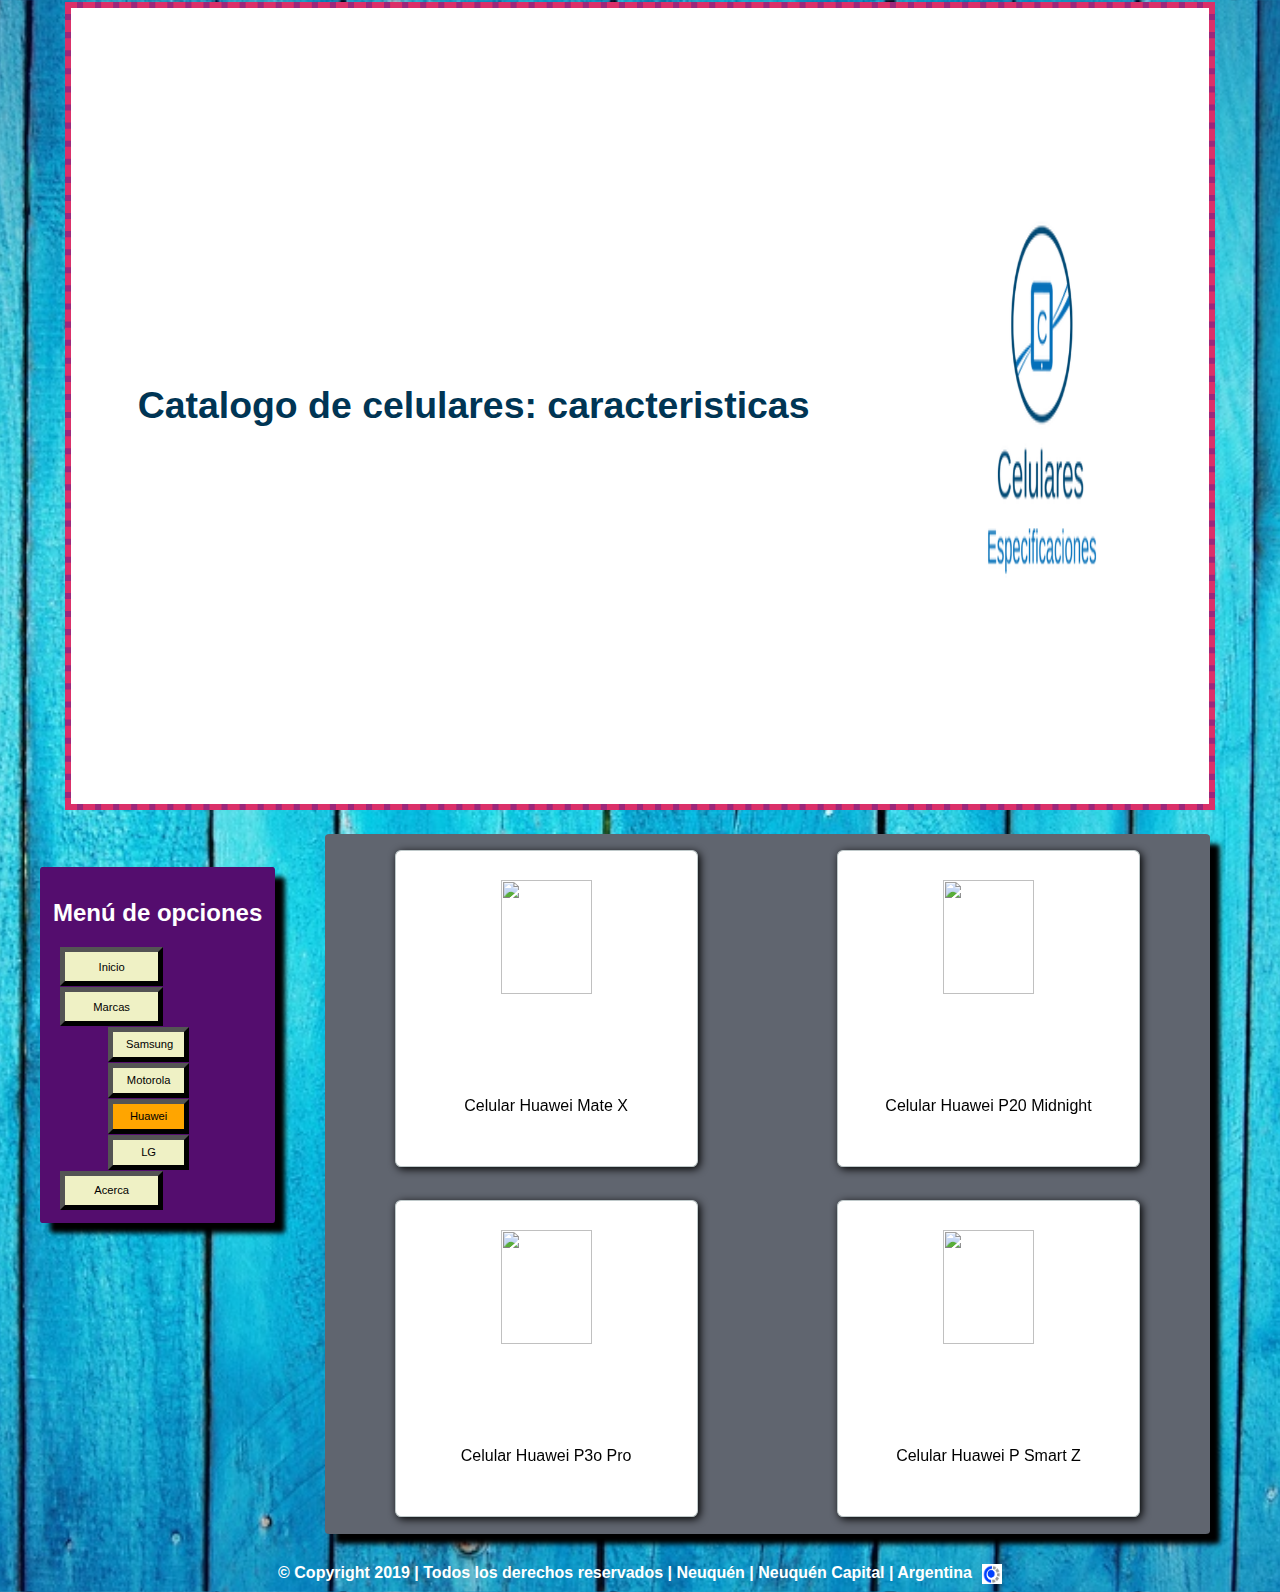
==== paghuawei.html @ c89443e4 "Add files via upload" ====
<html>
	<head >
		<title> Catalogo de celulares: Huawei </title>
		<link rel="stylesheet" type="text/css" href="estiloflex.css" />
	</head>
	<body>
		<header>
			<p><strong> Catalogo de celulares: caracteristicas </strong></p>
			<img src="logo.jpg"/>
		</header>
		<menu>
			<h2><strong>Menú de opciones</strong></h2>
			<ul class="men">
				<li><a href="index.html">Inicio</a></li>
				<li><a href="pagmarcas.html">Marcas</a></li>
				<ul>
					<li><a href="pagsamsung.html">Samsung</a></li>
					<li><a href="pagmotorola.html">Motorola</a></li>
					<li><a class="marca" href="paghuawei.html">Huawei</a></li>
					<li><a href="paglg.html">LG</a></li>
				</ul>
				<li><a href="pagacerca.html">Acerca</a></li>

				</ul>
		</menu>
		<section>
			<div class="cel"> <p> Celular Huawei Mate X </p>
				<img src="Imagenes de celulares/Huawei/mate-x-blue.png"/>
				<div class="overlay">
					<div class="text">
						<u>Características principales: </u></br></br>
						Pantalla: 8", 2480 x 2200 pixels</br>
						Procesador: Kirin 980 2.6GHz</br>
						RAM: 8GB</br>
						Almacenamiento: 512GB</br>
						Expansión: NM</br>
						Cámara: Triple, 40MP+16MP+8MP</br>
						Batería: 4500 mAh</br>
						OS: Android 9.0</br>
						Perfil: 11 mm</br>
						Peso: 295 g</br>
						Precio: ~ 2300 EUR
					</div>
				</div>
			</div>
			<div class="cel"> <p> Celular Huawei P20 Midnight </p>
				<img src="Imagenes de celulares/Huawei/p20-midnight-blue-weu.png"/>
				<div class="overlay">
					<div class="text">
						<u>Características principales: </u></br></br>
						Pantalla: 6.1", 1080 x 2240 pixels</br>
						Procesador: Kirin 970 2.36GHz</br>
						RAM: 6GB</br>
						Almacenamiento: 128GB</br>
						Expansión: microSD</br>
						Cámara: Triple, 40MP+20MP+8MP</br>
						Batería: 4000 mAh</br>
						OS: Android 8.1</br>
						Perfil: 7.8 mm
						Peso: 180 g
					</div>
				</div>
			</div>
			<div class="cel"> <p> Celular Huawei P3o Pro </p>
				<img src="Imagenes de celulares/Huawei/P30Pro_black.png"/>
				<div class="overlay">
					<div class="text">
						<u>Características principales: </u></br></br>
						Pantalla: 6.47", 1080 x 2340 pixels</br>
						Procesador: Kirin 980 2.6GHz</br>
						RAM: 6GB/8GB</br>
						Almacenamiento: 128/256/512GB</br>
						Expansión: NM</br>
						Cámara: Cuádruple, 40MP+20MP+8MP+TOF</br>
						Batería: 4200 mAh</br>
						OS: Android 9.0</br>
						Perfil: 8.4 mm</br>
						Peso: 192 g</br>
						Precio: ~ 1000 EUR
					</div>
				</div>
			</div>
			<div class="cel"> <p> Celular Huawei P Smart Z </p>
				<img src="Imagenes de celulares/Huawei/p-smart-z-black.png"/>
				<div class="overlay">
					<div class="text">
						<u>Características principales: </u></br></br>
						Pantalla: 6.5", 1080 x 2340 pixels</br>
						Procesador: Kirin 710 2.2GHz</br>
						RAM: 4GB</br>
						Almacenamiento: 64GB</br>
						Expansión: microSD</br>
						Cámara: Dual, 16MP+2MP</br>
						Batería: 4000 mAh</br>
						OS: Android 9.0</br>
						Perfil: 8.8 mm</br>
						Peso: 197 g
					</div>
				</div>
			</div>
		</section>
		<footer>
				<strong> © Copyright 2019 | Todos los derechos reservados | Neuquén | Neuquén Capital | Argentina </strong>
				<a href="http://faiweb.uncoma.edu.ar/"><img src="logofinal.png" width="20" 						height="20"></a>

		</footer>
	</body>
</html>
---- estiloflex.css ----
body {
	background-image: url("fondoazul.jpg");
	background-size: cover;
	background-position: center;
	/*background-color: #00a6fb;*/
	display: flex;
	align-items: flex-start;
	/*border: 1px solid black;*/
	flex-direction: row;
	flex-wrap: wrap;
	justify-content: center;
	font-family: sans-serif;
}

@keyframes animateBorder {
	to {
		outline-color: #db3069;
		box-shadow: 0 0 0 6px #e0e4cc;
	}
}

header {
	display: flex;
	justify-content: space-around;
	align-items: center;
	font-family: arial;
	font-size: 130%;
	padding: 0;
	background-color: white;
	width: 90%;
	height: 90%;
	/*border: 1px solid black;*/
	flex-direction: row;
	flex-wrap: wrap;
	outline: 6px dashed #db3069;
	box-shadow: 0 0 0 6px #9b287b;
	animation: 2s animateBorder ease infinite;
	min-width: 260px;
}

header img {
	min-width: 200px;
	width: 15%;
	height: 65%;
}

header p {
	color: #003554;
	font-size: 180%;
}

menu {
	border-radius: 1%;
	margin-top: 5%;
	margin-right: 20px;
	color: white;
	/*border: 1px double black;*/
	background-color: #540d6e;
	padding: 1%;
	box-shadow: 10px 10px 5px black;
}

section {
	background-color: #60656f;
	display: flex;
	margin: 30px;
	width: 70%;
	height: 700px;
	/*border: 6px groove #2e86c1;*/
	border-radius: 0.5%;
	align-items: center;
	flex-wrap: wrap;
	flex-direction: row;
	text-align: center;
	justify-content: space-around;
	min-width: 300px;
	box-shadow: 10px 10px 5px black;
}

footer {
	display: flex;
	width: 1000px;
	/*border: 1px solid black;*/
	text-align: center;
	align-items: flex-start;
	flex-direction: row;
	justify-content: center;
	font-family: sans-serif;
	color: white;
}

footer a {
	margin-left: 1%;
}

.cel, .logos {
	display: flex;
	background-color: white;
	border: 1px solid #bfc9ca;
	width: 34%;
	height: 45%;
	flex-direction: row;
	justify-content: center;
	flex-wrap: wrap;
	text-align: center;
	border-radius: 2%;
	box-shadow: 2px 2px 9px 0;
	overflow: hidden;
	backface-visibility: hidden;
}

.cel img {
	width: 55%;
	height: 60%;
	order: 1;
	margin: 8%;
	-webkit-transition: all .9 ease;
	-moz-transition: all .9s ease;
	-o-transition: all .9 ease;
	-ms-transition: all .9 ease;
}

.logos img {
	width: 100%;
	height: 80%;
	order: 1;
	margin-top: 7%;
	-webkit-transition: all .9 ease;
	-moz-transition: all .9s ease;
	-o-transition: all .9 ease;
	-ms-transition: all .9 ease;
}

.cel:hover img, .logos:hover img {
	-webkit-transform: scale(1.25);
	-moz-transform: scale(1.25);
	-ms-transform: scale(1.25);
	-o-transform: scale(1.25);
	transform: scale(1.25);
}

.cel p {
	font-size: 1,2vw;
	font-family: sans-serif;
	white-space: normal;
	margin: 0;
	height: 20%;
	width: 83%;
	line-height: 100%;
	order: 2;
	text-align:center;
}

.men {
	perspective: 600px;
}

.card {
	transition: transform 1s;
	transform-style: preserve-3d;
}

.back {
	transform: rotateY(180deg);
}
.men li a {
	text-align: center;
	font-size: 70%;
	width: 35%;
	background-color: #EFF1C5;
	color:#000;
	text-decoration:none;
	padding:5% 10%;
	display:block;
	border-width: thick;
	border-style:outset;
	border-color:black;
	position: relative;
	right: 20%;
	bottom: 60%;
	margin: 1px;
}

.men li .marca {
	background-color: orange;
}


.overlay {
	display: flex;
	justify-content: center;
	align-items: center;
	background-color: #008CBA;
	overflow: hidden;
	width: 100%;
	height:0;
	transition: .5s ease;
}

.cel:hover .overlay {
  bottom: 0;
  height: 100%;
}

.text {
	font-weight: bold;
	color: black;
	font-size: 90%;
	position: relative;
	left: 48%;
	top: 36%;
	-webkit-transform: translate(-50%, -50%);
	-ms-transform: translate(-50%, -50%);
	transform: translate(-50%, -50%);
	text-align: center;
}

.contenedor{
		display: flex;
		justify-content: center;
		align-items: center;
		margin: auto;
}
.subcontenedor{
	display: flex;
	justify-content: center;
	align-items: center;
}

.titulo{
	border: 2px solid black;
	background-color: orange;
  border-radius: 5px;
}

.contenedorAcerca{
	background-image: url("Imagenes acerca/fondoAcerca.jpg");
	background-size: cover;
	background-position: center;
	width: 100%;
	height: 100%;
}

.imgacerca {
	min-width: 200px;
	width: 30%;
	margin-top: 10%;
}
p.parrafoacerca{
	font-family: "Times New Roman", Times, serif;
	font-size: 150%;
}
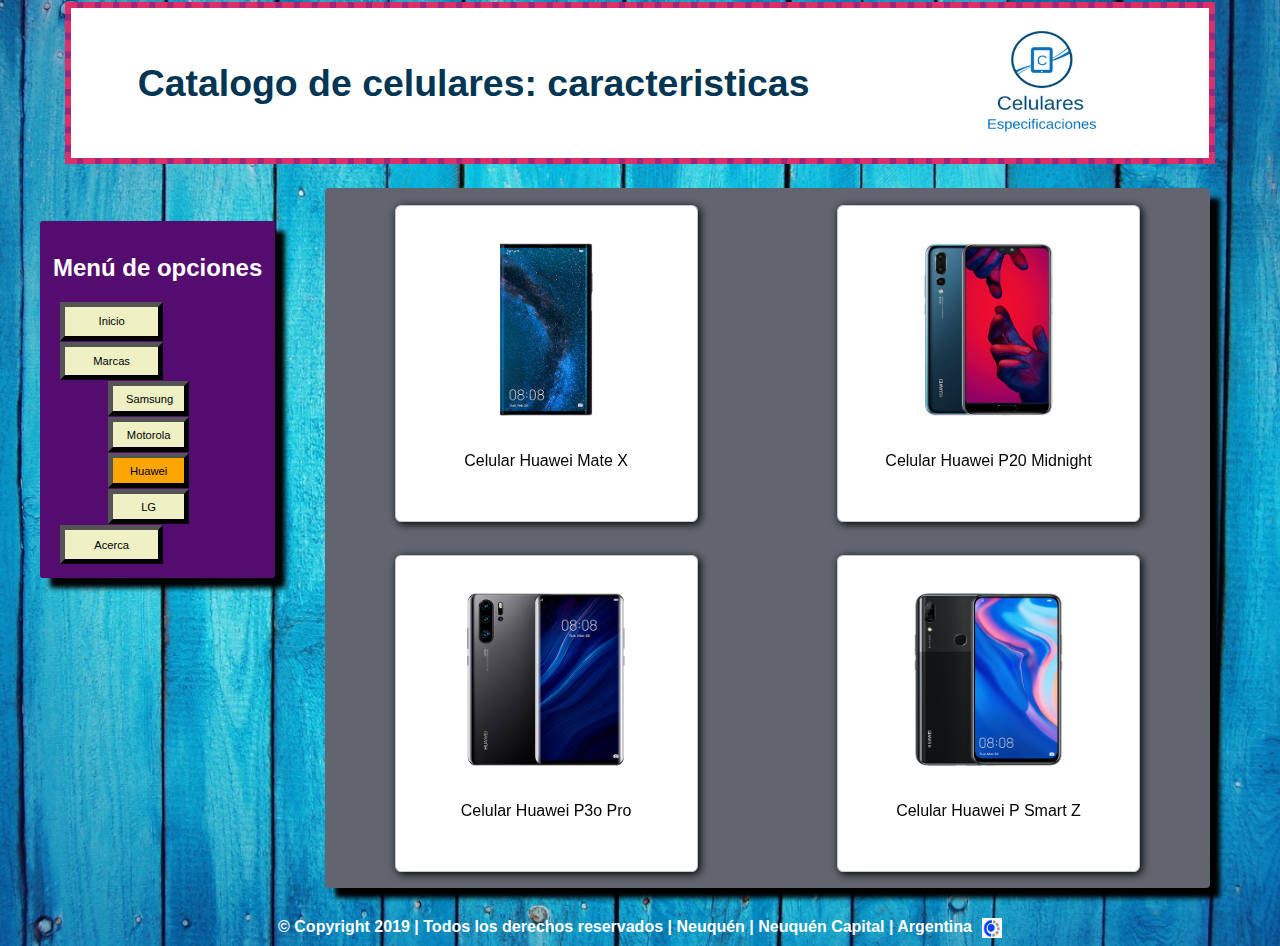
==== commit 295168bd: "Update paghuawei.html" ====
--- a/paghuawei.html
+++ b/paghuawei.html
@@ -39,7 +39,6 @@
 						OS: Android 9.0</br>
 						Perfil: 11 mm</br>
 						Peso: 295 g</br>
-						Precio: ~ 2300 EUR
 					</div>
 				</div>
 			</div>
@@ -76,7 +75,6 @@
 						OS: Android 9.0</br>
 						Perfil: 8.4 mm</br>
 						Peso: 192 g</br>
-						Precio: ~ 1000 EUR
 					</div>
 				</div>
 			</div>
--- a/estiloflex.css
+++ b/estiloflex.css
@@ -28,7 +28,7 @@
 	padding: 0;
 	background-color: white;
 	width: 90%;
-	height: 90%;
+	height: auto;
 	/*border: 1px solid black;*/
 	flex-direction: row;
 	flex-wrap: wrap;
@@ -42,6 +42,7 @@
 	min-width: 200px;
 	width: 15%;
 	height: 65%;
+	max-height: 150px;
 }
 
 header p {
